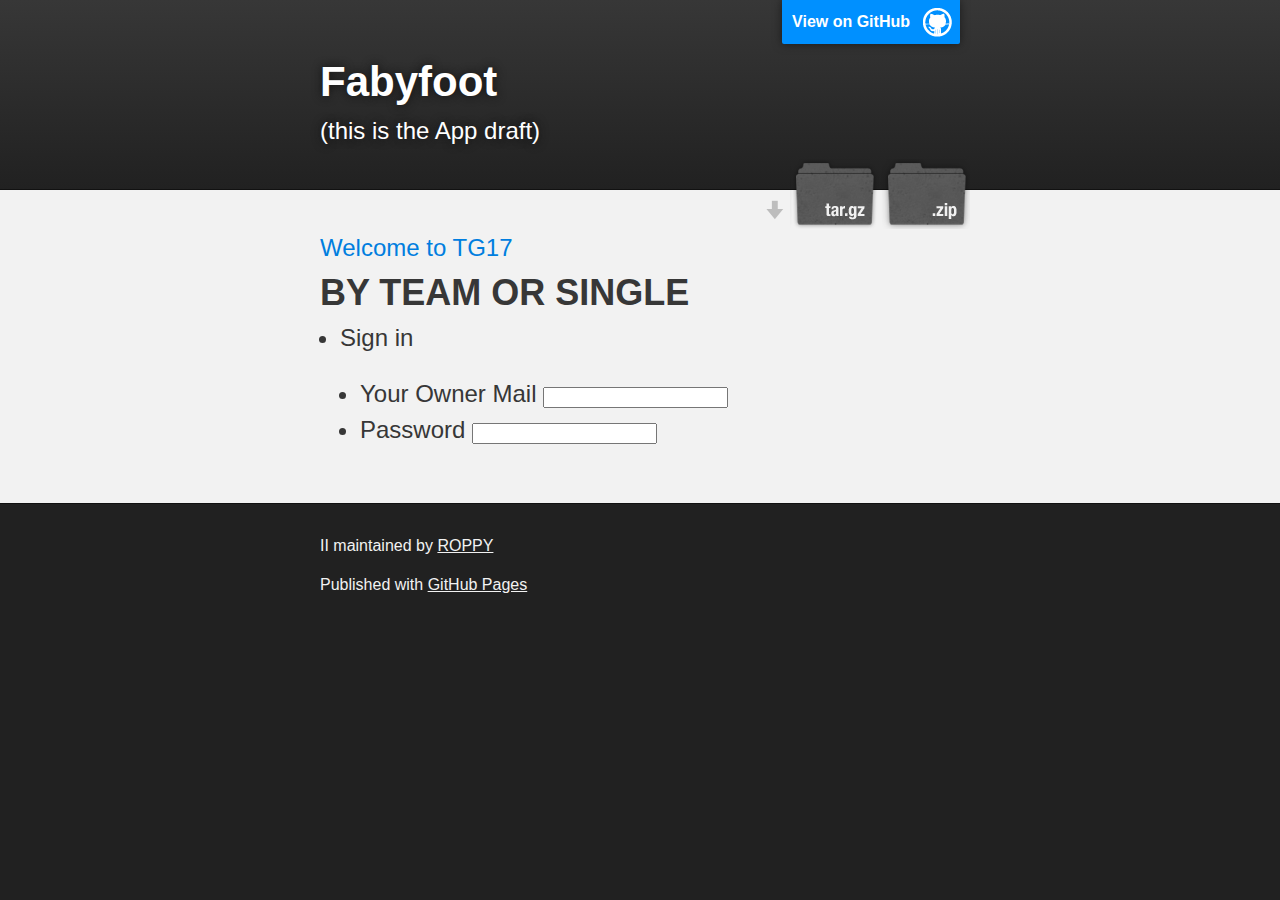
==== Join_us.html @ badb8ab0 "Update Join_us.html" ====
<!DOCTYPE html>

<html>

  <head>
    <meta charset='utf-8'>
    <meta http-equiv="X-UA-Compatible" content="chrome=1">
    <meta name="description" content="Welcome to TG17">
    <link rel="stylesheet" type="text/css" media="screen" href="stylesheets/stylesheet.css">
    <title>Welcome in Fabyfoot score</title>
  </head>

  <body>

 <!-- COMING SOON -->  
    <script>
    var http = require('http');
      http.createServer(function(request, response) {
        var headers = request.headers;
        var method = request.method;
        var url = request.url;
        var body = [];
        request.on('error', function(err) {
          console.error(err);
        }).on('data', function(chunk) {
          body.push(chunk);
        }).on('end', function() {
          body = Buffer.concat(body).toString();
          // BEGINNING OF NEW STUFF
      
          response.on('error', function(err) {
            console.error(err);
          });
      
          response.statusCode = 200;
          response.setHeader('Content-Type', 'application/json');
          // Note: the 2 lines above could be replaced with this next one:
          // response.writeHead(200, {'Content-Type': 'application/json'})
      
          var responseBody = {
            headers: headers,
            method: method,
            url: url,
            body: body
          };
      
          response.write(JSON.stringify(responseBody));
          response.end();
          // Note: the 2 lines above could be replaced with this next one:
          // response.end(JSON.stringify(responseBody))
      
          // END OF NEW STUFF
        });
      }).listen(8080);
      </script>

    <!-- HEADER -->
    <div id="header_wrap" class="outer">
        <header class="inner">
          <a id="forkme_banner" href="https://github.com/ROPPY/II">View on GitHub</a>

          <h1 id="project_title">Fabyfoot</h1>
          <h2 id="project_tagline">(this is the App draft)</h2>

            <section id="downloads">
              <a class="zip_download_link" href="https://github.com/ROPPY/II/zipball/master">Download this project as a .zip file</a>
              <a class="tar_download_link" href="https://github.com/ROPPY/II/tarball/master">Download this project as a tar.gz file</a>
            </section>
        </header>
    </div>

    <!-- MAIN CONTENT -->
    <div id="main_content_wrap" class="outer">
      <section id="main_content" class="inner">
        <h3>
<a id="Welcome" class="anchor" href="http://roppy.github.io/II/" aria-hidden="true"><span class="octicon octicon-link">Welcome to TG17</span></a></h3>

<h1>
<a id="BY TEAM OR SINGLE" class="anchor" href="#BY TEAM OR SINGLE" aria-hidden="true"><span class="octicon octicon-link"></span></a><strong>BY TEAM OR SINGLE</strong>
</h1>
  <ul><h3>
  <li><a></a>Sign in</a></li>
  <form action="OnClic" method="post">
  <li>Your Owner Mail <input type="mail" name="M1" value="" /></li>
  <li>Password <input type="password" name="password" value="" /></li>

  </form>
  </ul></h3>

      </section>
    </div>

    <!-- FOOTER  -->
    <div id="footer_wrap" class="outer">
      <footer class="inner">
        <p class="copyright">II maintained by <a href="https://github.com/ROPPY">ROPPY</a></p>
        <p>Published with <a href="https://pages.github.com">GitHub Pages</a></p>
      </footer>
    </div>

    

  </body>
</html>
---- stylesheets/stylesheet.css ----
/*******************************************************************************
Slate Theme for GitHub Pages
by Jason Costello, @jsncostello
*******************************************************************************/

@import url(github-light.css);

/*******************************************************************************
MeyerWeb Reset
*******************************************************************************/

html, body, div, span, applet, object, iframe,
h1, h2, h3, h4, h5, h6, h7, p, blockquote, pre,
a, abbr, acronym, address, big, cite, code,
del, dfn, em, img, ins, kbd, q, s, samp,
small, strike, strong, sub, sup, tt, var,
b, u, i, center,
dl, dt, dd, ol, ul, li,
fieldset, form, label, legend,
table, caption, tbody, tfoot, thead, tr, th, td,
article, aside, canvas, details, embed,
figure, figcaption, footer, header, hgroup,
menu, nav, output, ruby, section, summary,
time, mark, audio, video {
  margin: 0;
  padding: 0;
  border: 0;
  font: inherit;
  vertical-align: baseline;
}

/* HTML5 display-role reset for older browsers */
article, aside, details, figcaption, figure,
footer, header, hgroup, menu, nav, section {
  display: block;
}

ol, ul {
  list-style: none;
}

table {
  border-collapse: collapse;
  border-spacing: 0;
}

/*******************************************************************************
Theme Styles
*******************************************************************************/

body {
  box-sizing: border-box;
  color:#373737;
  background: #212121;
  font-size: 16px;
  font-family: 'Myriad Pro', Calibri, Helvetica, Arial, sans-serif;
  line-height: 1.5;
  -webkit-font-smoothing: antialiased;
}

h1, h2, h3, h4, h5, h6, h7, {
  margin: 10px 0;
  font-weight: 700;
  color:#222222;
  font-family: 'Lucida Grande', 'Calibri', Helvetica, Arial, sans-serif;
  letter-spacing: -1px;
}

h1 {
  font-size: 36px;
  font-weight: 700;
}

h2 {
  padding-bottom: 10px;
  font-size: 32px;
  background: url('../images/bg_hr.png') repeat-x bottom;
}

h3 {
  font-size: 24px;
}

h4 {
  font-size: 21px;
}

h5 {
  font-size: 18px;
}

h6 {
  font-size: 16px;
}

h7 {
  font-size: 24px;
  color:#888888;
}

p {
  margin: 10px 0 15px 0;
}

footer p {
  color: #f2f2f2;
}

a {
  text-decoration: none;
  color: #007edf;
  text-shadow: none;

  transition: color 0.5s ease;
  transition: text-shadow 0.5s ease;
  -webkit-transition: color 0.5s ease;
  -webkit-transition: text-shadow 0.5s ease;
  -moz-transition: color 0.5s ease;
  -moz-transition: text-shadow 0.5s ease;
  -o-transition: color 0.5s ease;
  -o-transition: text-shadow 0.5s ease;
  -ms-transition: color 0.5s ease;
  -ms-transition: text-shadow 0.5s ease;
}

a:hover, a:focus {text-decoration: underline;}

footer a {
  color: #F2F2F2;
  text-decoration: underline;
}

em {
  font-style: italic;
}

strong {
  font-weight: bold;
}

img {
  position: relative;
  margin: 0 auto;
  max-width: 739px;
  padding: 5px;
  margin: 10px 0 10px 0;
  border: 1px solid #ebebeb;

  box-shadow: 0 0 5px #ebebeb;
  -webkit-box-shadow: 0 0 5px #ebebeb;
  -moz-box-shadow: 0 0 5px #ebebeb;
  -o-box-shadow: 0 0 5px #ebebeb;
  -ms-box-shadow: 0 0 5px #ebebeb;
}

p img {
  display: inline;
  margin: 0;
  padding: 0;
  vertical-align: middle;
  text-align: center;
  border: none;
}

pre, code {
  width: 100%;
  color: #222;
  background-color: #fff;

  font-family: Monaco, "Bitstream Vera Sans Mono", "Lucida Console", Terminal, monospace;
  font-size: 14px;

  border-radius: 2px;
  -moz-border-radius: 2px;
  -webkit-border-radius: 2px;
}

pre {
  width: 100%;
  padding: 10px;
  box-shadow: 0 0 10px rgba(0,0,0,.1);
  overflow: auto;
}

code {
  padding: 3px;
  margin: 0 3px;
  box-shadow: 0 0 10px rgba(0,0,0,.1);
}

pre code {
  display: block;
  box-shadow: none;
}

blockquote {
  color: #666;
  margin-bottom: 20px;
  padding: 0 0 0 20px;
  border-left: 3px solid #bbb;
}


ul, ol, dl {
  margin-bottom: 15px
}

ul {
  list-style-position: inside;
  list-style: disc;
  padding-left: 20px;
}

ol {
  list-style-position: inside;
  list-style: decimal;
  padding-left: 20px;
}

dl dt {
  font-weight: bold;
}

dl dd {
  padding-left: 20px;
  font-style: italic;
}

dl p {
  padding-left: 20px;
  font-style: italic;
}

hr {
  height: 1px;
  margin-bottom: 5px;
  border: none;
  background: url('../images/bg_hr.png') repeat-x center;
}

table {
  border: 1px solid #373737;
  margin-bottom: 20px;
  text-align: left;
 }

th {
  font-family: 'Lucida Grande', 'Helvetica Neue', Helvetica, Arial, sans-serif;
  padding: 10px;
  background: #373737;
  color: #fff;
 }

td {
  padding: 10px;
  border: 1px solid #373737;
 }

form {
  background: #f2f2f2;
  padding: 20px;
}

/*******************************************************************************
Full-Width Styles
*******************************************************************************/

.outer {
  width: 100%;
}

.inner {
  position: relative;
  max-width: 640px;
  padding: 20px 10px;
  margin: 0 auto;
}

#forkme_banner {
  display: block;
  position: absolute;
  top:0;
  right: 10px;
  z-index: 10;
  padding: 10px 50px 10px 10px;
  color: #fff;
  background: url('../images/blacktocat.png') #0090ff no-repeat 95% 50%;
  font-weight: 700;
  box-shadow: 0 0 10px rgba(0,0,0,.5);
  border-bottom-left-radius: 2px;
  border-bottom-right-radius: 2px;
}

#header_wrap {
  background: #212121;
  background: -moz-linear-gradient(top, #373737, #212121);
  background: -webkit-linear-gradient(top, #373737, #212121);
  background: -ms-linear-gradient(top, #373737, #212121);
  background: -o-linear-gradient(top, #373737, #212121);
  background: linear-gradient(top, #373737, #212121);
}

#header_wrap .inner {
  padding: 50px 10px 30px 10px;
}

#project_title {
  margin: 0;
  color: #fff;
  font-size: 42px;
  font-weight: 700;
  text-shadow: #111 0px 0px 10px;
}

#project_tagline {
  color: #fff;
  font-size: 24px;
  font-weight: 300;
  background: none;
  text-shadow: #111 0px 0px 10px;
}

#downloads {
  position: absolute;
  width: 210px;
  z-index: 10;
  bottom: -40px;
  right: 0;
  height: 70px;
  background: url('../images/icon_download.png') no-repeat 0% 90%;
}

.zip_download_link {
  display: block;
  float: right;
  width: 90px;
  height:70px;
  text-indent: -5000px;
  overflow: hidden;
  background: url(../images/sprite_download.png) no-repeat bottom left;
}

.tar_download_link {
  display: block;
  float: right;
  width: 90px;
  height:70px;
  text-indent: -5000px;
  overflow: hidden;
  background: url(../images/sprite_download.png) no-repeat bottom right;
  margin-left: 10px;
}

.zip_download_link:hover {
  background: url(../images/sprite_download.png) no-repeat top left;
}

.tar_download_link:hover {
  background: url(../images/sprite_download.png) no-repeat top right;
}

#main_content_wrap {
  background: #f2f2f2;
  border-top: 1px solid #111;
  border-bottom: 1px solid #111;
}

#main_content {
  padding-top: 40px;
}

#footer_wrap {
  background: #212121;
}



/*******************************************************************************
Small Device Styles
*******************************************************************************/

@media screen and (max-width: 480px) {
  body {
    font-size:14px;
  }

  #downloads {
    display: none;
  }

  .inner {
    min-width: 320px;
    max-width: 480px;
  }

  #project_title {
  font-size: 32px;
  }

  h1 {
    font-size: 28px;
  }

  h2 {
    font-size: 24px;
  }

  h3 {
    font-size: 21px;
  }

  h4 {
    font-size: 18px;
  }

  h5 {
    font-size: 14px;
  }

  h6 {
    font-size: 12px;
  }

  code, pre {
    min-width: 320px;
    max-width: 480px;
    font-size: 11px;
  }

}
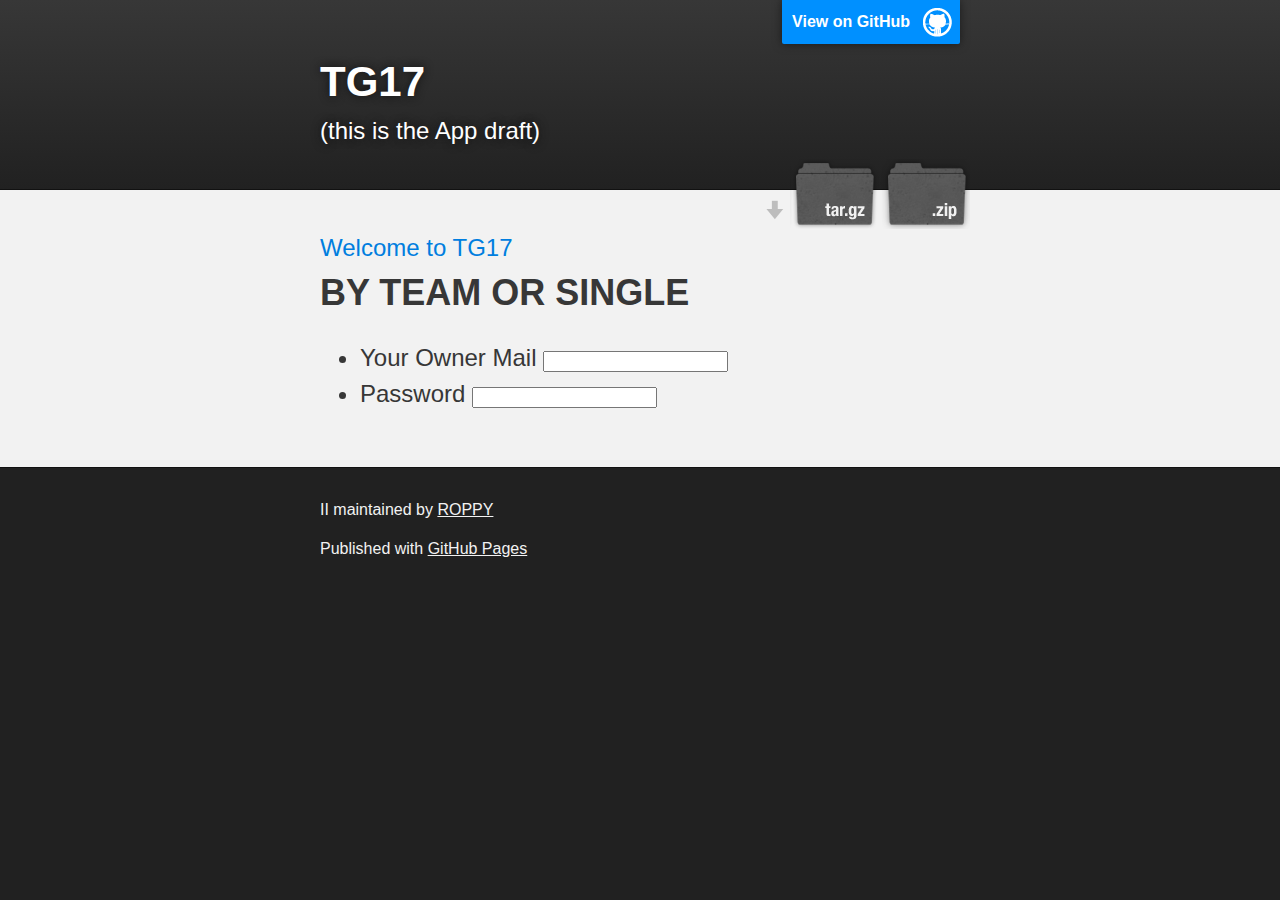
==== commit d8152745: "Update Join_us.html" ====
--- a/Join_us.html
+++ b/Join_us.html
@@ -59,7 +59,7 @@
         <header class="inner">
           <a id="forkme_banner" href="https://github.com/ROPPY/II">View on GitHub</a>
 
-          <h1 id="project_title">Fabyfoot</h1>
+          <h1 id="project_title">TG17</h1>
           <h2 id="project_tagline">(this is the App draft)</h2>
 
             <section id="downloads">
@@ -79,11 +79,9 @@
 <a id="BY TEAM OR SINGLE" class="anchor" href="#BY TEAM OR SINGLE" aria-hidden="true"><span class="octicon octicon-link"></span></a><strong>BY TEAM OR SINGLE</strong>
 </h1>
   <ul><h3>
-  <li><a></a>Sign in</a></li>
   <form action="OnClic" method="post">
   <li>Your Owner Mail <input type="mail" name="M1" value="" /></li>
   <li>Password <input type="password" name="password" value="" /></li>
-
   </form>
   </ul></h3>
 
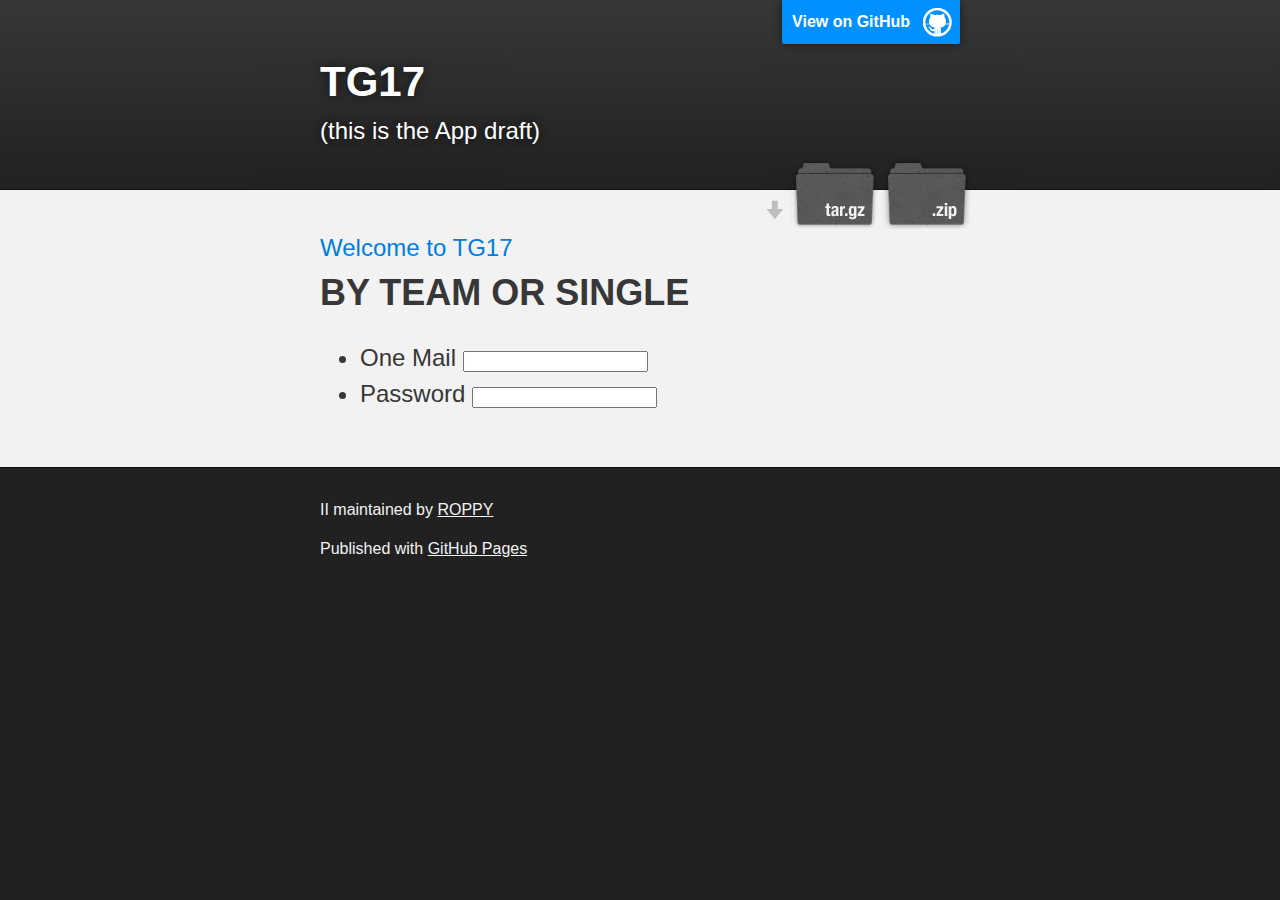
==== commit 9f309f1a: "Update Join_us.html" ====
--- a/Join_us.html
+++ b/Join_us.html
@@ -80,7 +80,7 @@
 </h1>
   <ul><h3>
   <form action="OnClic" method="post">
-  <li>Your Owner Mail <input type="mail" name="M1" value="" /></li>
+  <li>One Mail <input type="mail" name="M1" value="" /></li>
   <li>Password <input type="password" name="password" value="" /></li>
   </form>
   </ul></h3>
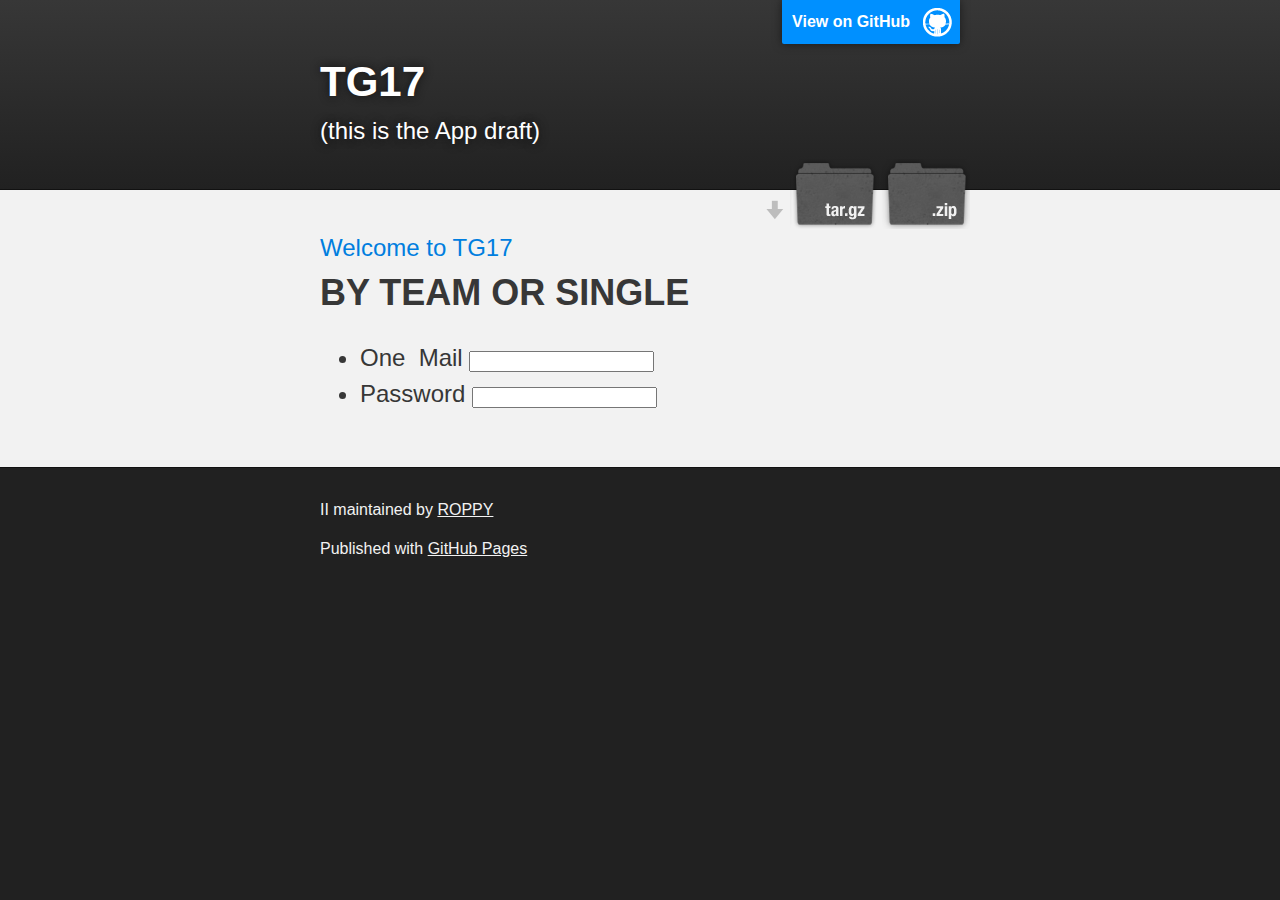
==== commit 59861e88: "Update Join_us.html" ====
--- a/Join_us.html
+++ b/Join_us.html
@@ -80,7 +80,7 @@
 </h1>
   <ul><h3>
   <form action="OnClic" method="post">
-  <li>One Mail <input type="mail" name="M1" value="" /></li>
+  <li>One &nbsp;Mail <input type="mail" name="M1" value="" /></li>
   <li>Password <input type="password" name="password" value="" /></li>
   </form>
   </ul></h3>
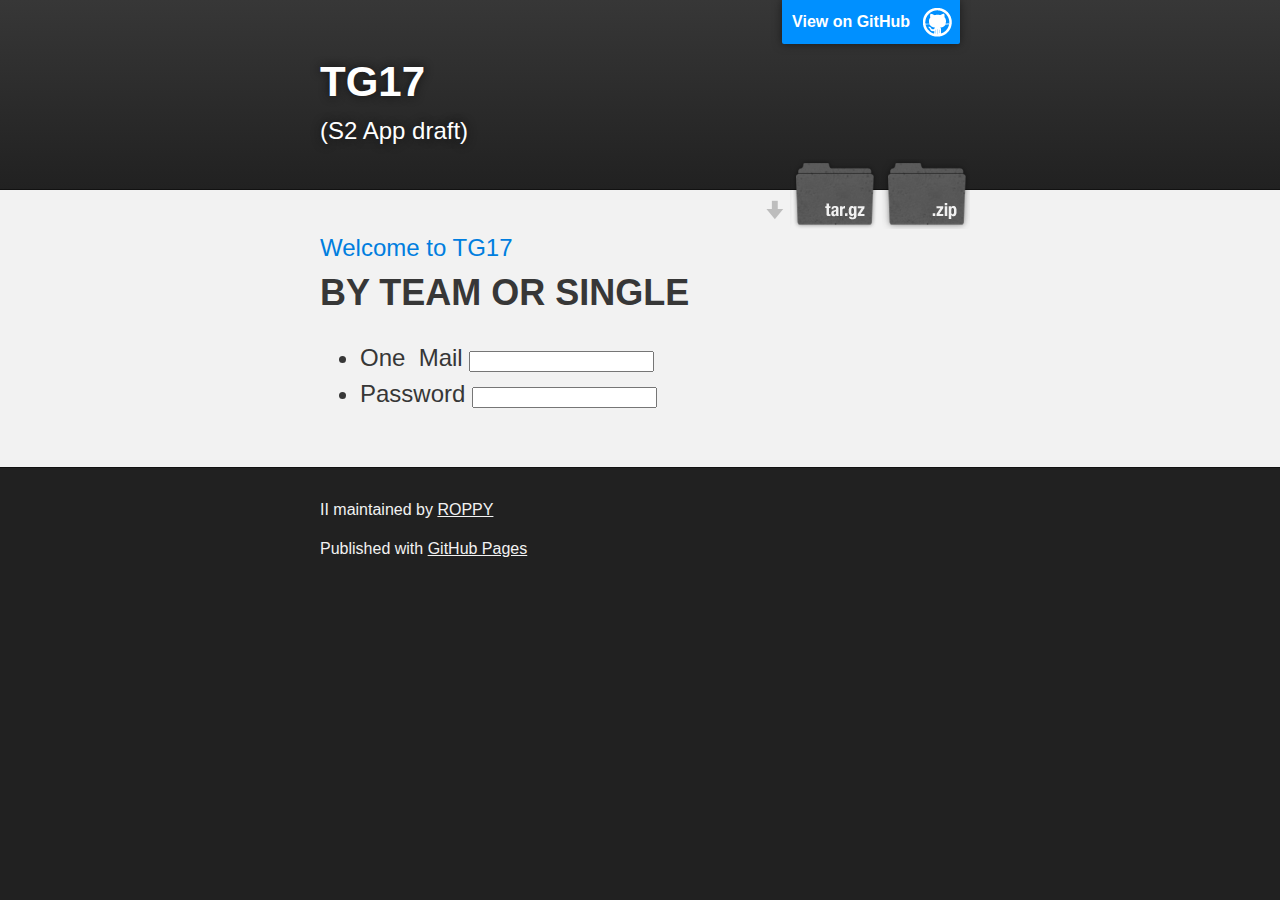
==== commit e0083271: "Update Join_us.html" ====
--- a/Join_us.html
+++ b/Join_us.html
@@ -7,7 +7,7 @@
     <meta http-equiv="X-UA-Compatible" content="chrome=1">
     <meta name="description" content="Welcome to TG17">
     <link rel="stylesheet" type="text/css" media="screen" href="stylesheets/stylesheet.css">
-    <title>Welcome in Fabyfoot score</title>
+    <title>Welcome in TG17</title>
   </head>
 
   <body>
@@ -60,7 +60,7 @@
           <a id="forkme_banner" href="https://github.com/ROPPY/II">View on GitHub</a>
 
           <h1 id="project_title">TG17</h1>
-          <h2 id="project_tagline">(this is the App draft)</h2>
+          <h2 id="project_tagline">(S2 App draft)</h2>
 
             <section id="downloads">
               <a class="zip_download_link" href="https://github.com/ROPPY/II/zipball/master">Download this project as a .zip file</a>
